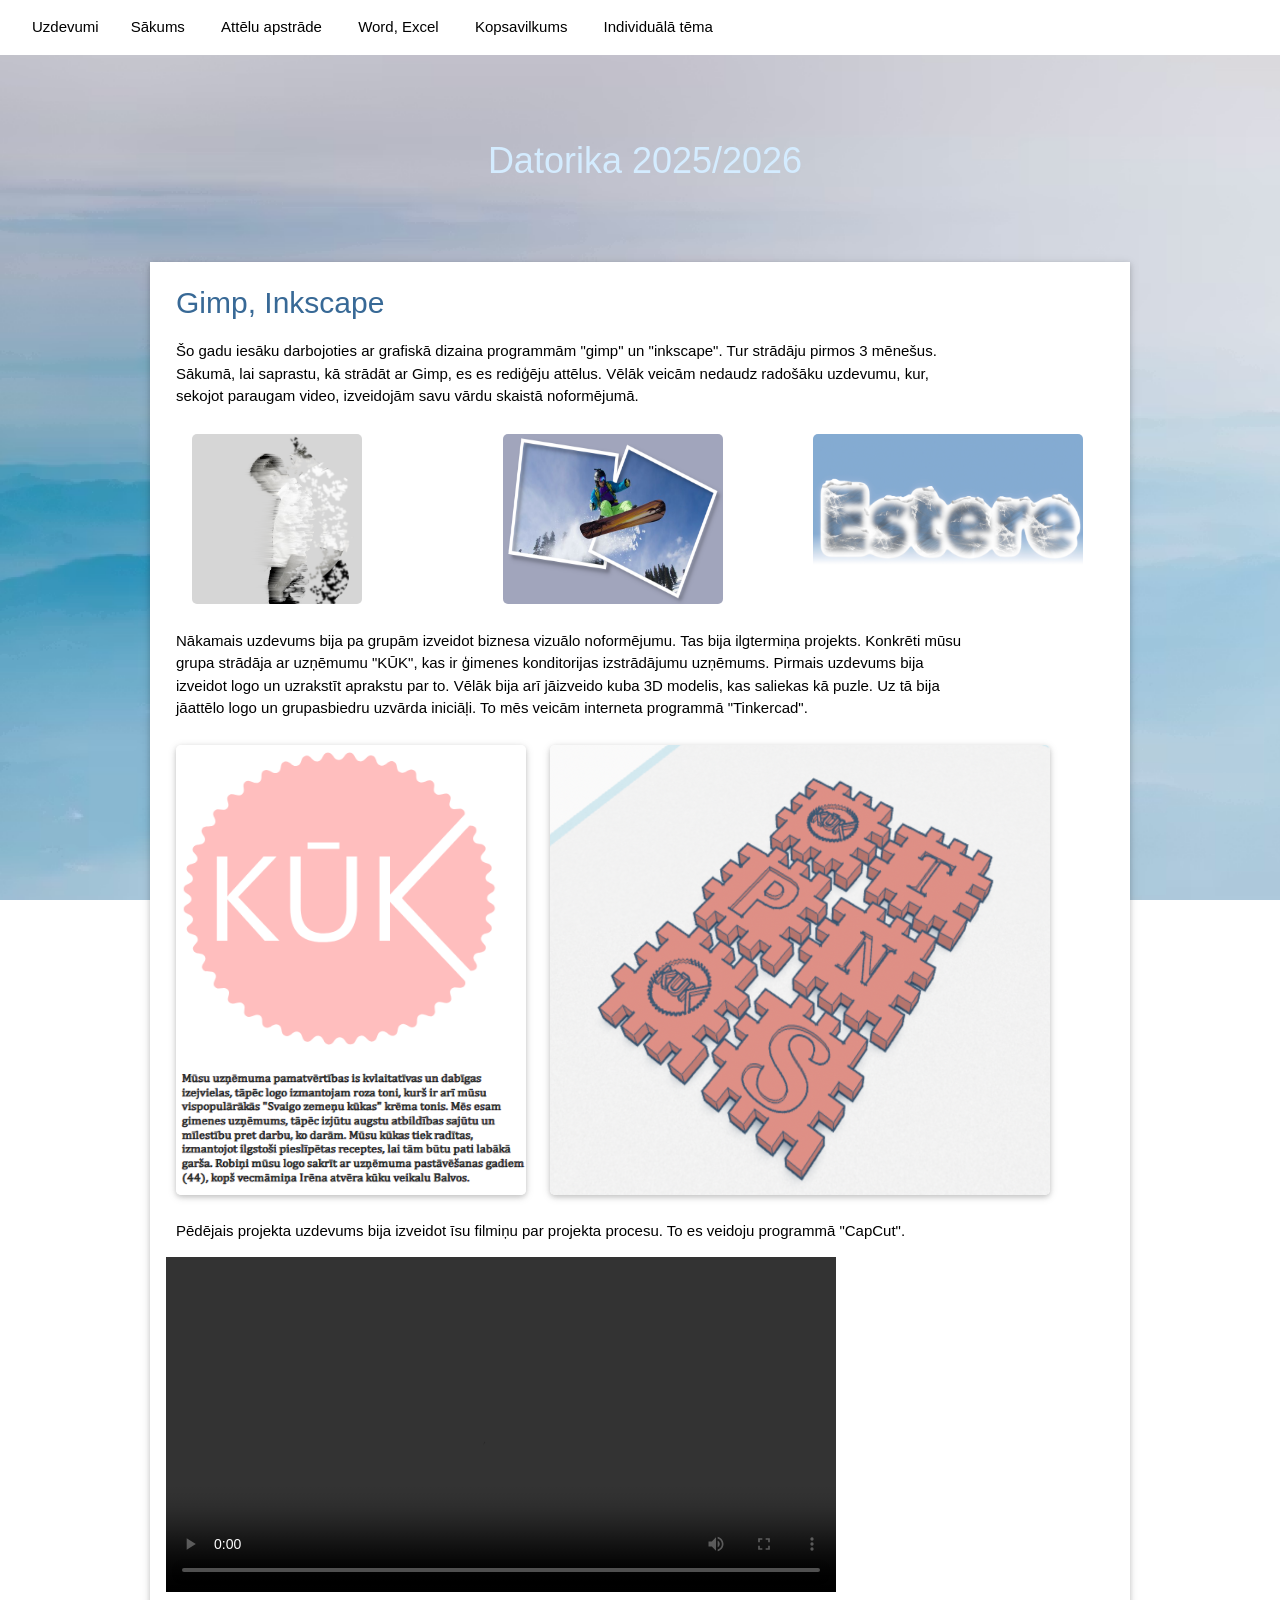
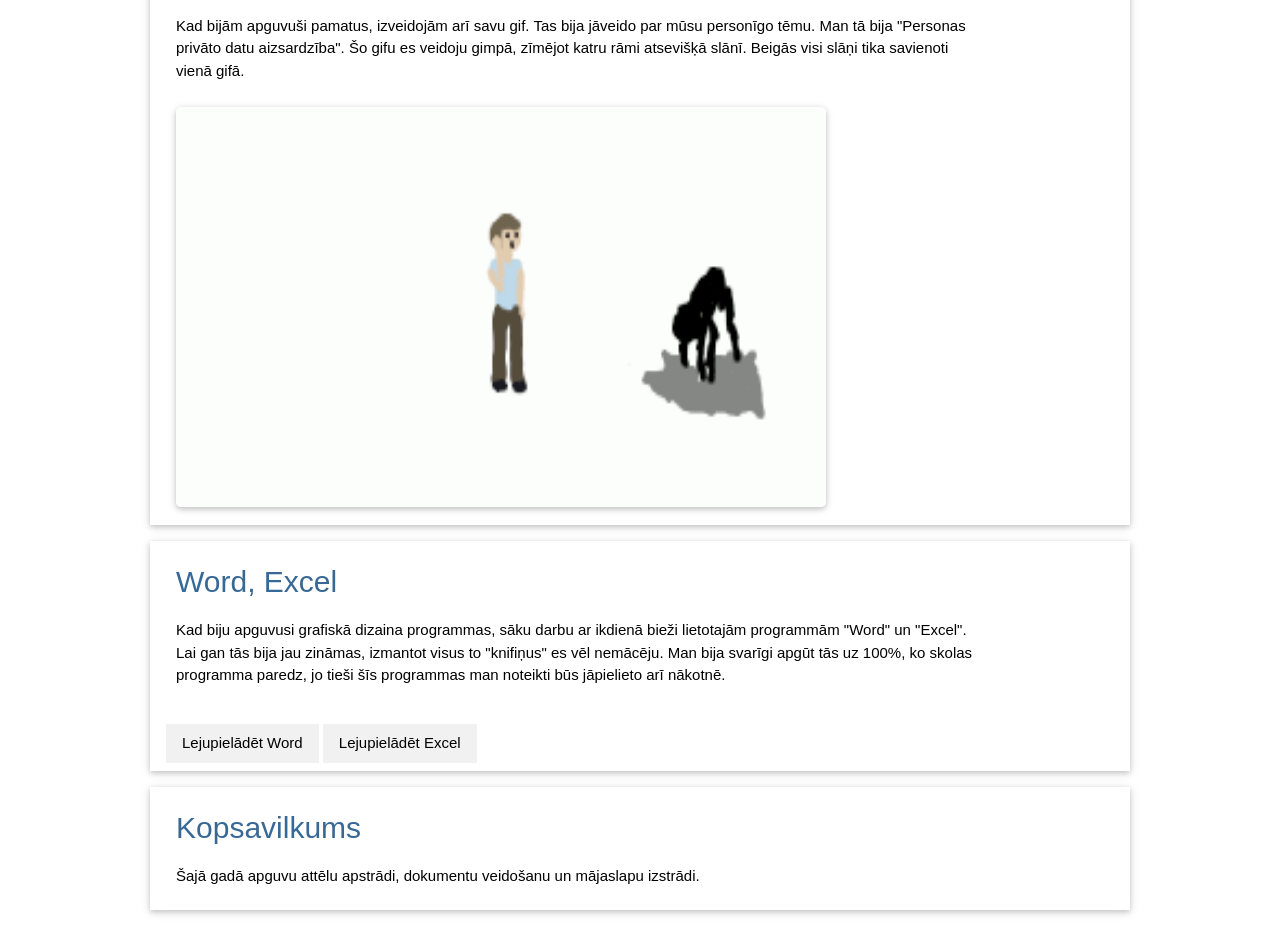
==== index.html @ 4e974f8d "Update index.html" ====
<!DOCTYPE html>
<!--
Click nbfs://nbhost/SystemFileSystem/Templates/Licenses/license-default.txt to change this license
Click nbfs://nbhost/SystemFileSystem/Templates/Other/html.html to edit this template
-->
<html>
    <head>
        <title>Datorikas Portfolio</title>
        <meta charset="UTF-8">
        <meta name="viewport" content="width=device-width, initial-scale=1.0">
        <link rel="stylesheet" href="https://www.w3schools.com/w3css/4/w3.css">
        <link rel="stylesheet" href="css/mansStils.css">
    </head>
    <body>
        <!--navi-->
    <div class="w3-top">
			<div class="w3-bar w3-white w3-padding">
				<a href="index.html#dat" class="w3-button">Sākums</a>
				<a href="index.html#gi" class="w3-button">Attēlu apstrāde</a>
				<a href="index.html#we" class="w3-button">Word, Excel</a>
				<a href="index.html#kop" class="w3-button">Kopsavilkums</a>
				<a href="otrais.html" class="w3-button">Individuālā tēma</a>
				<div class="w3-dropdown-hover">
				    <button class="w3-button">Uzdevumi</button>
				    <div class="w3-dropdown-content w3-bar-block w3-border">
						<a href="forma.html" class="w3-bar-item w3-button">Forma</a>
				        <a href="dzer.html" class="w3-bar-item w3-button">Dzer</a>
				        <a href="dzerdaudz.html" class="w3-bar-item w3-button">Dzerdaudz</a>
				    </div>
				</div>
			</div>
		</div>
    <!--head-->
    <header class="w3-container w3-center w3-padding-64" id="dat">
        <h1 class="w3-xxlarge">Datorika 2025/2026</h1>
    </header>
    <!--gim/inkscape-->
    <div class="w3-content w3-card w3-white w3-padding w3-margin-bottom" id="gi">
        <h2>Gimp, Inkscape</h2>
        <p>
            Šo gadu iesāku darbojoties ar grafiskā dizaina programmām "gimp" un "inkscape". Tur strādāju pirmos 3 mēnešus. Sākumā, lai saprastu, kā strādāt ar Gimp, es es rediģēju attēlus. Vēlāk veicām nedaudz radošāku uzdevumu, kur, sekojot paraugam video, izveidojām savu vārdu skaistā noformējumā.
        </p>
        <div class="w3-row-padding w3-margin-top">
            <div class="w3-third">
                <img src="images/bilde.png" width="170" height="170">
            </div>
            <div class="w3-third">
                <img src="images/foto.png" width="220" height="170">
            </div>
            <div class="w3-third">
            <img src="images/vards.png" width="270" height="170">
            </div>
        </div>
        <p class="w3-margin-top">
            Nākamais uzdevums bija pa grupām izveidot biznesa vizuālo noformējumu. Tas bija ilgtermiņa projekts. Konkrēti mūsu grupa strādāja ar uzņēmumu "KŪK", kas ir ģimenes konditorijas izstrādājumu uzņēmums. Pirmais uzdevums bija izveidot logo un uzrakstīt aprakstu par to. Vēlāk bija arī jāizveido kuba 3D modelis, kas saliekas kā puzle. Uz tā bija jāattēlo logo un grupasbiedru uzvārda iniciāļi. To mēs veicām interneta programmā "Tinkercad".
        </p>
        <img src="images/logo.png" width="350" height="450" class="w3-card">
		<img src="images/3D_klucis.png" width="500" height="450" class="w3-card">
		<p>Pēdējais projekta uzdevums bija izveidot īsu filmiņu par projekta procesu. To es veidoju programmā "CapCut".</p>
		<video width="670" controls>
    		<source src="images/Videofilmiņa.mp4" type="video/mp4">
    		Tavs pārlūks neatbalsta video.
		</video>
        <p class="w3-margin-top">
            Kad bijām apguvuši pamatus, izveidojām arī savu gif. Tas bija jāveido par mūsu personīgo tēmu. Man tā bija "Personas privāto datu aizsardzība". Šo gifu es veidoju gimpā, zīmējot katru rāmi atsevišķā slānī. Beigās visi slāņi tika savienoti vienā gifā.
        </p>
        <img src="images/EstereNuksa-animacija.gif" width="650" height="400" class="w3-card">
		
    </div>
        <!--word/excel-->
    <div class="w3-content w3-card w3-white w3-padding w3-margin-bottom" id="we">
        <h2>Word, Excel</h2>
        <p>
            Kad biju apguvusi grafiskā dizaina programmas, sāku darbu ar ikdienā bieži lietotajām programmām "Word" un "Excel". Lai gan tās bija jau zināmas, izmantot visus to "knifiņus" es vēl nemācēju. Man bija svarīgi apgūt tās uz 100%, ko skolas programma paredz, jo tieši šīs programmas man noteikti būs jāpielieto arī nākotnē.
        </p>
		<br>

		<a href="images/uzdevumiWord.docm" download class="w3-button w3-light-grey">
    		Lejupielādēt Word
		</a>

		<a href="images/Darbs_ar_MsExcel1.xlsx" download class="w3-button w3-light-grey">
		    Lejupielādēt Excel
		</a>
        <!--<a href="otrais.html"> <img src="images/arow.webp" width="150" height="100"></a>-->
    </div>
    <div class="w3-content w3-card w3-white w3-padding w3-margin-bottom" id="kop">
        <h2>Kopsavilkums</h2>
        <p>
            Šajā gadā apguvu attēlu apstrādi, dokumentu veidošanu un mājaslapu izstrādi.
        </p>
    </div>
    </body>
</html>
---- css/mansStils.css ----
/*
Click nbfs://nbhost/SystemFileSystem/Templates/Licenses/license-default.txt to change this license
Click nbfs://nbhost/SystemFileSystem/Templates/ClientSide/css.css to edit this template
*/
/* 
    Created on : Feb 20, 2026, 10:14:27 AM
    Author     : enuksa3
*/
body {
    background-image: url("../images/fons.png") !important;
    background-size: cover;
    background-repeat: no-repeat;
    background-attachment: fixed;
    margin-top: 60px;
}


h1 {
    color: #D4ECFF;
    margin-left: 10px;
}

h2 {
    color: #386996;
    margin-left: 10px;
}


p {
    margin-left: 10px;
    max-width: 800px;
}


img {
    margin: 10px;
    border-radius: 5px;
}

img:hover {
    opacity: 0.9;
}
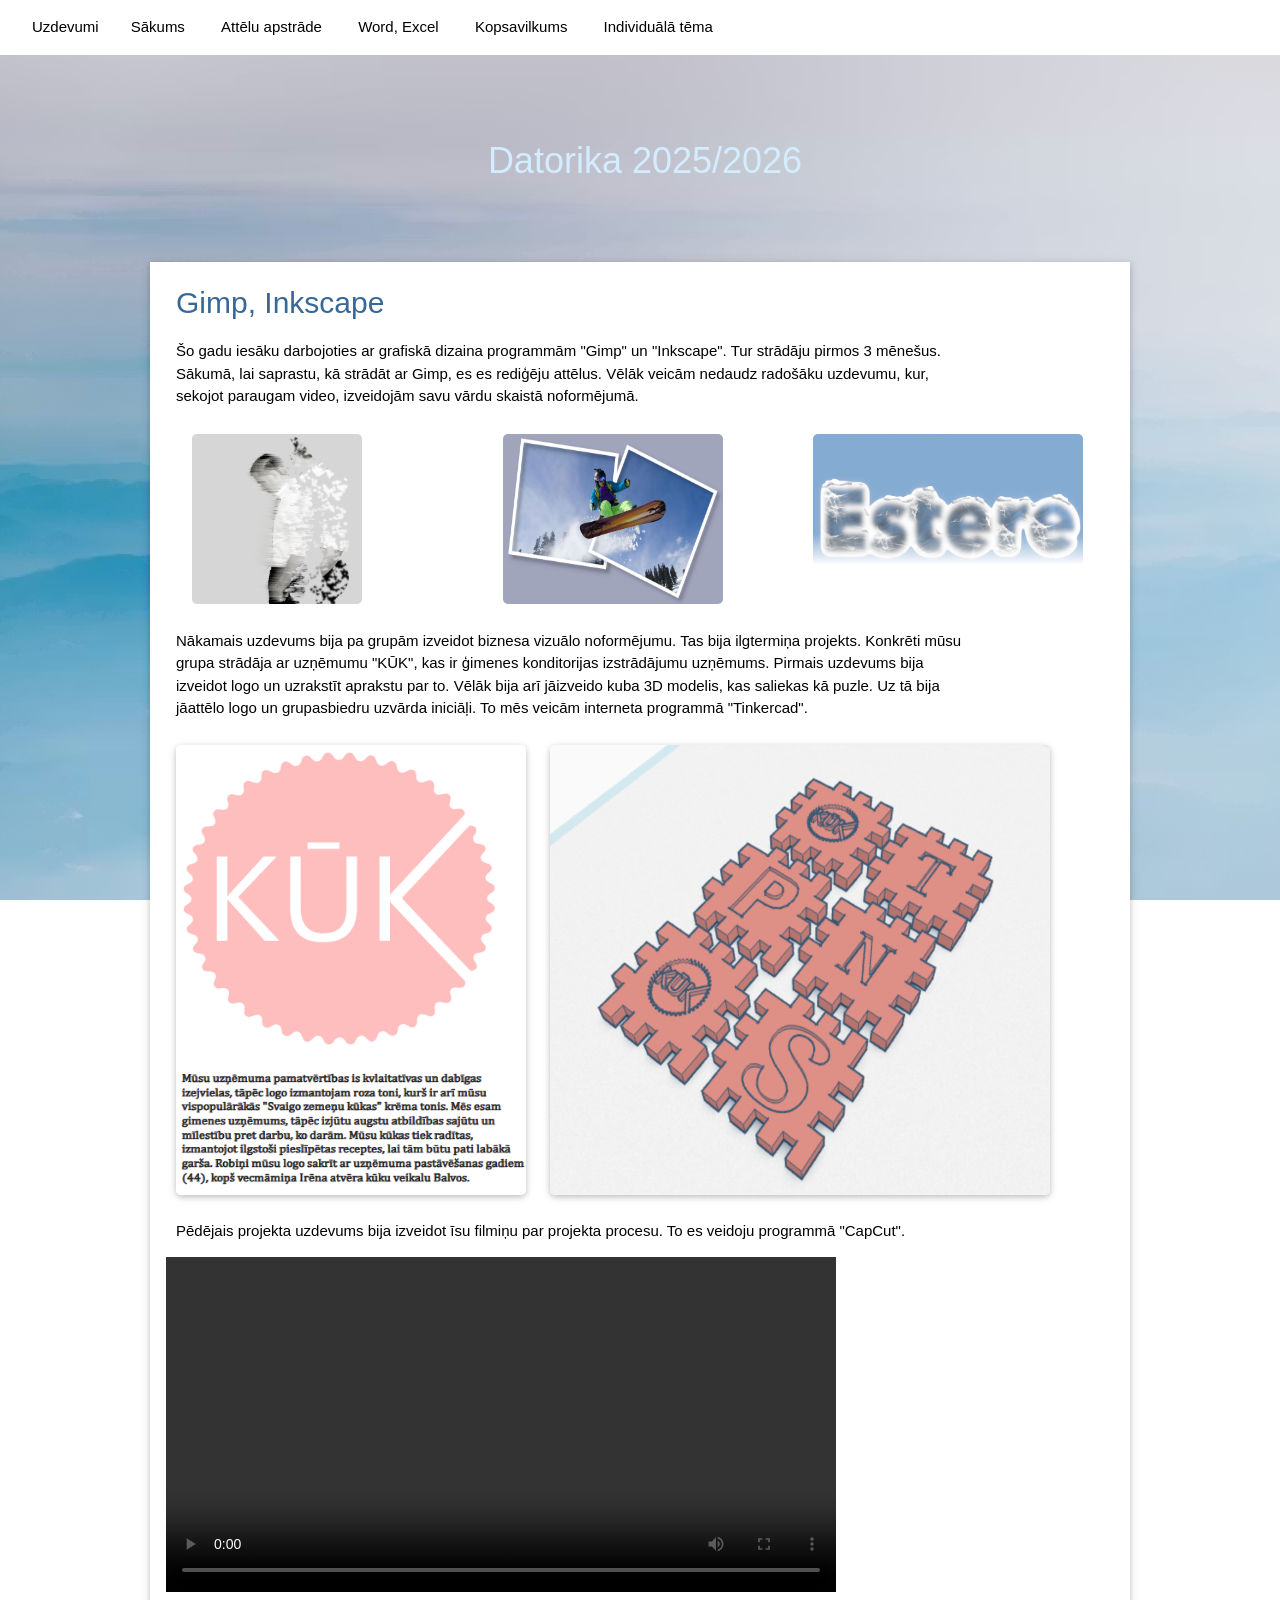
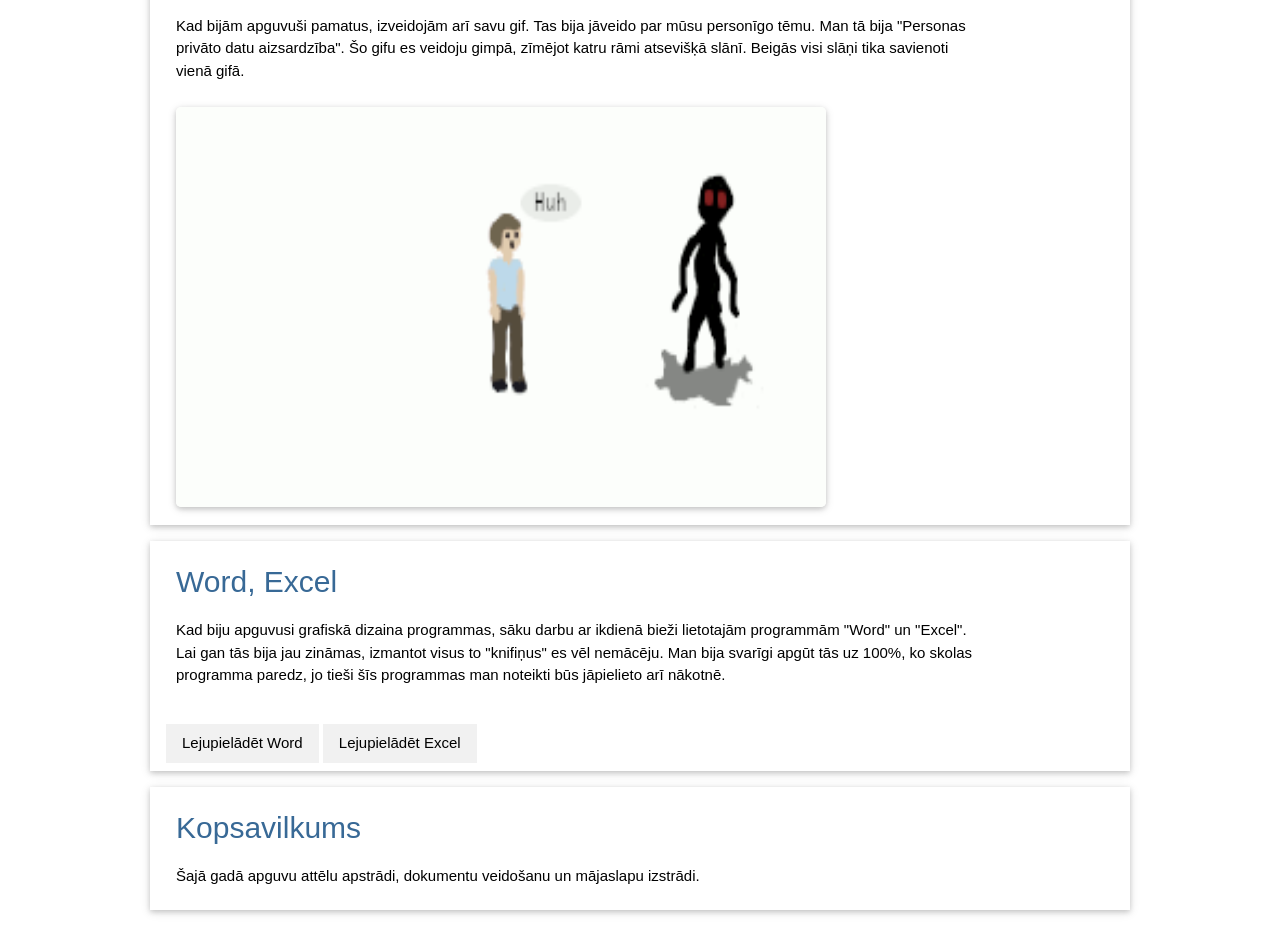
==== commit 23d448ba: "Update index.html" ====
--- a/index.html
+++ b/index.html
@@ -38,7 +38,7 @@
     <div class="w3-content w3-card w3-white w3-padding w3-margin-bottom" id="gi">
         <h2>Gimp, Inkscape</h2>
         <p>
-            Šo gadu iesāku darbojoties ar grafiskā dizaina programmām "gimp" un "inkscape". Tur strādāju pirmos 3 mēnešus. Sākumā, lai saprastu, kā strādāt ar Gimp, es es rediģēju attēlus. Vēlāk veicām nedaudz radošāku uzdevumu, kur, sekojot paraugam video, izveidojām savu vārdu skaistā noformējumā.
+            Šo gadu iesāku darbojoties ar grafiskā dizaina programmām "Gimp" un "Inkscape". Tur strādāju pirmos 3 mēnešus. Sākumā, lai saprastu, kā strādāt ar Gimp, es es rediģēju attēlus. Vēlāk veicām nedaudz radošāku uzdevumu, kur, sekojot paraugam video, izveidojām savu vārdu skaistā noformējumā.
         </p>
         <div class="w3-row-padding w3-margin-top">
             <div class="w3-third">
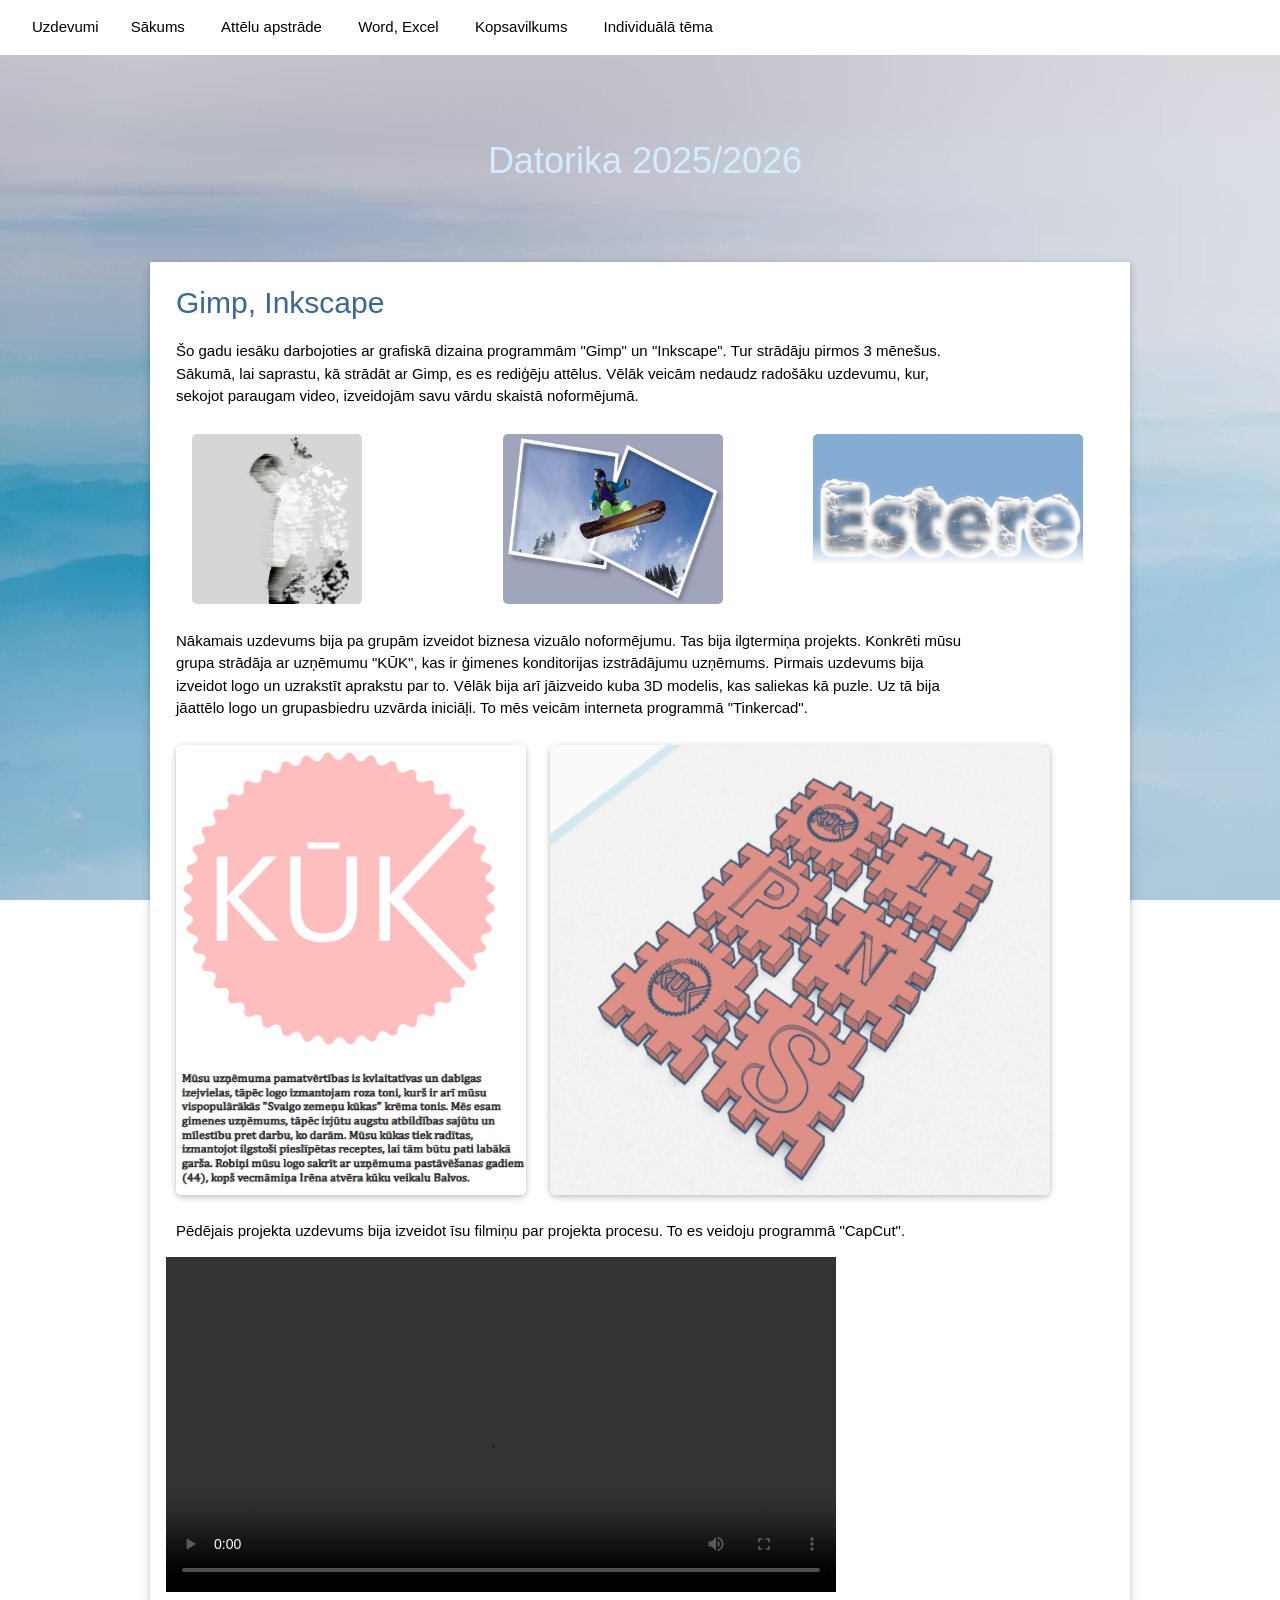
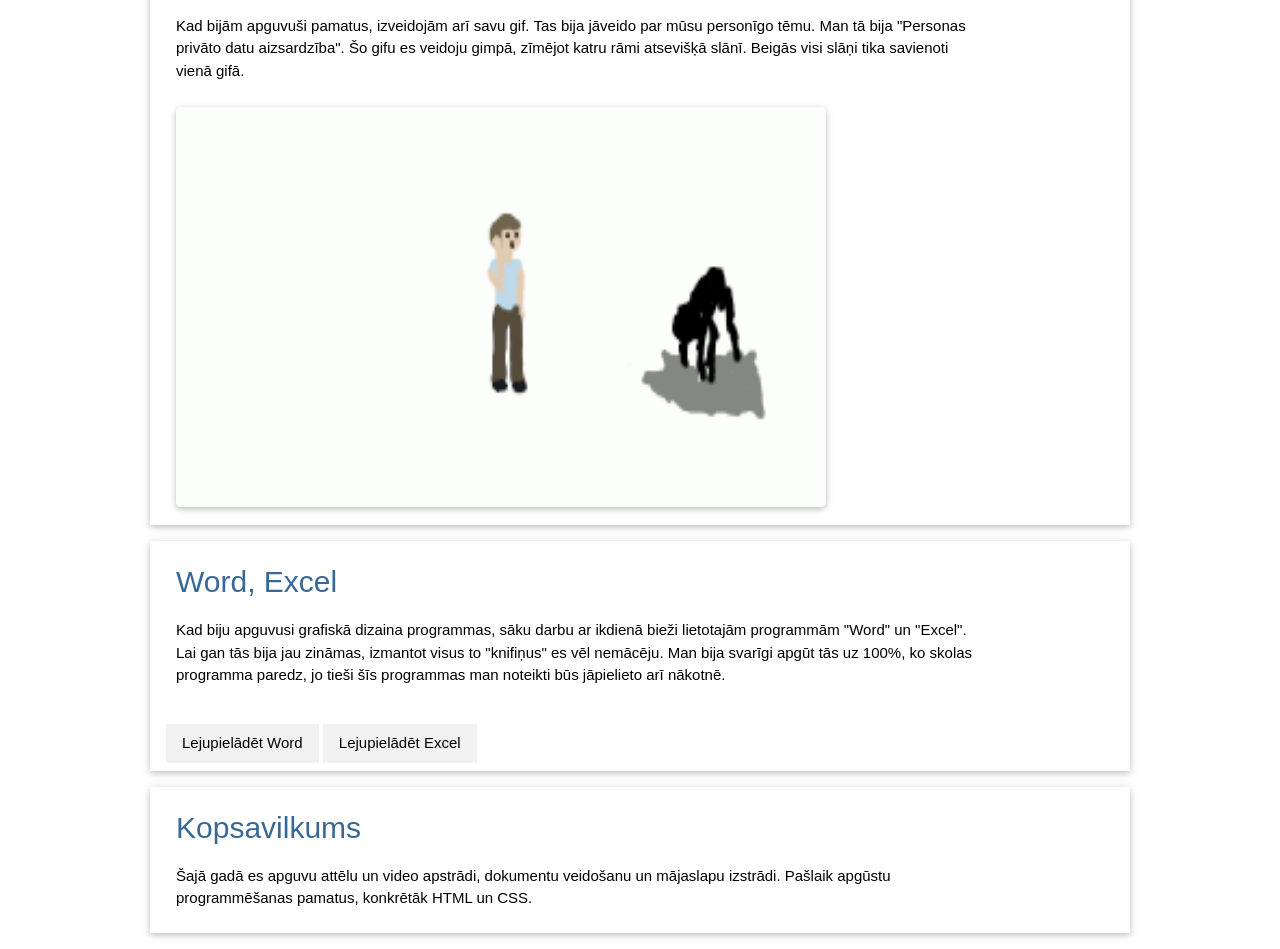
==== commit 6a7c9693: "Update index.html" ====
--- a/index.html
+++ b/index.html
@@ -87,7 +87,7 @@
     <div class="w3-content w3-card w3-white w3-padding w3-margin-bottom" id="kop">
         <h2>Kopsavilkums</h2>
         <p>
-            Šajā gadā apguvu attēlu apstrādi, dokumentu veidošanu un mājaslapu izstrādi.
+            Šajā gadā es apguvu attēlu un video apstrādi, dokumentu veidošanu un mājaslapu izstrādi. Pašlaik apgūstu programmēšanas pamatus, konkrētāk HTML un CSS.
         </p>
     </div>
     </body>
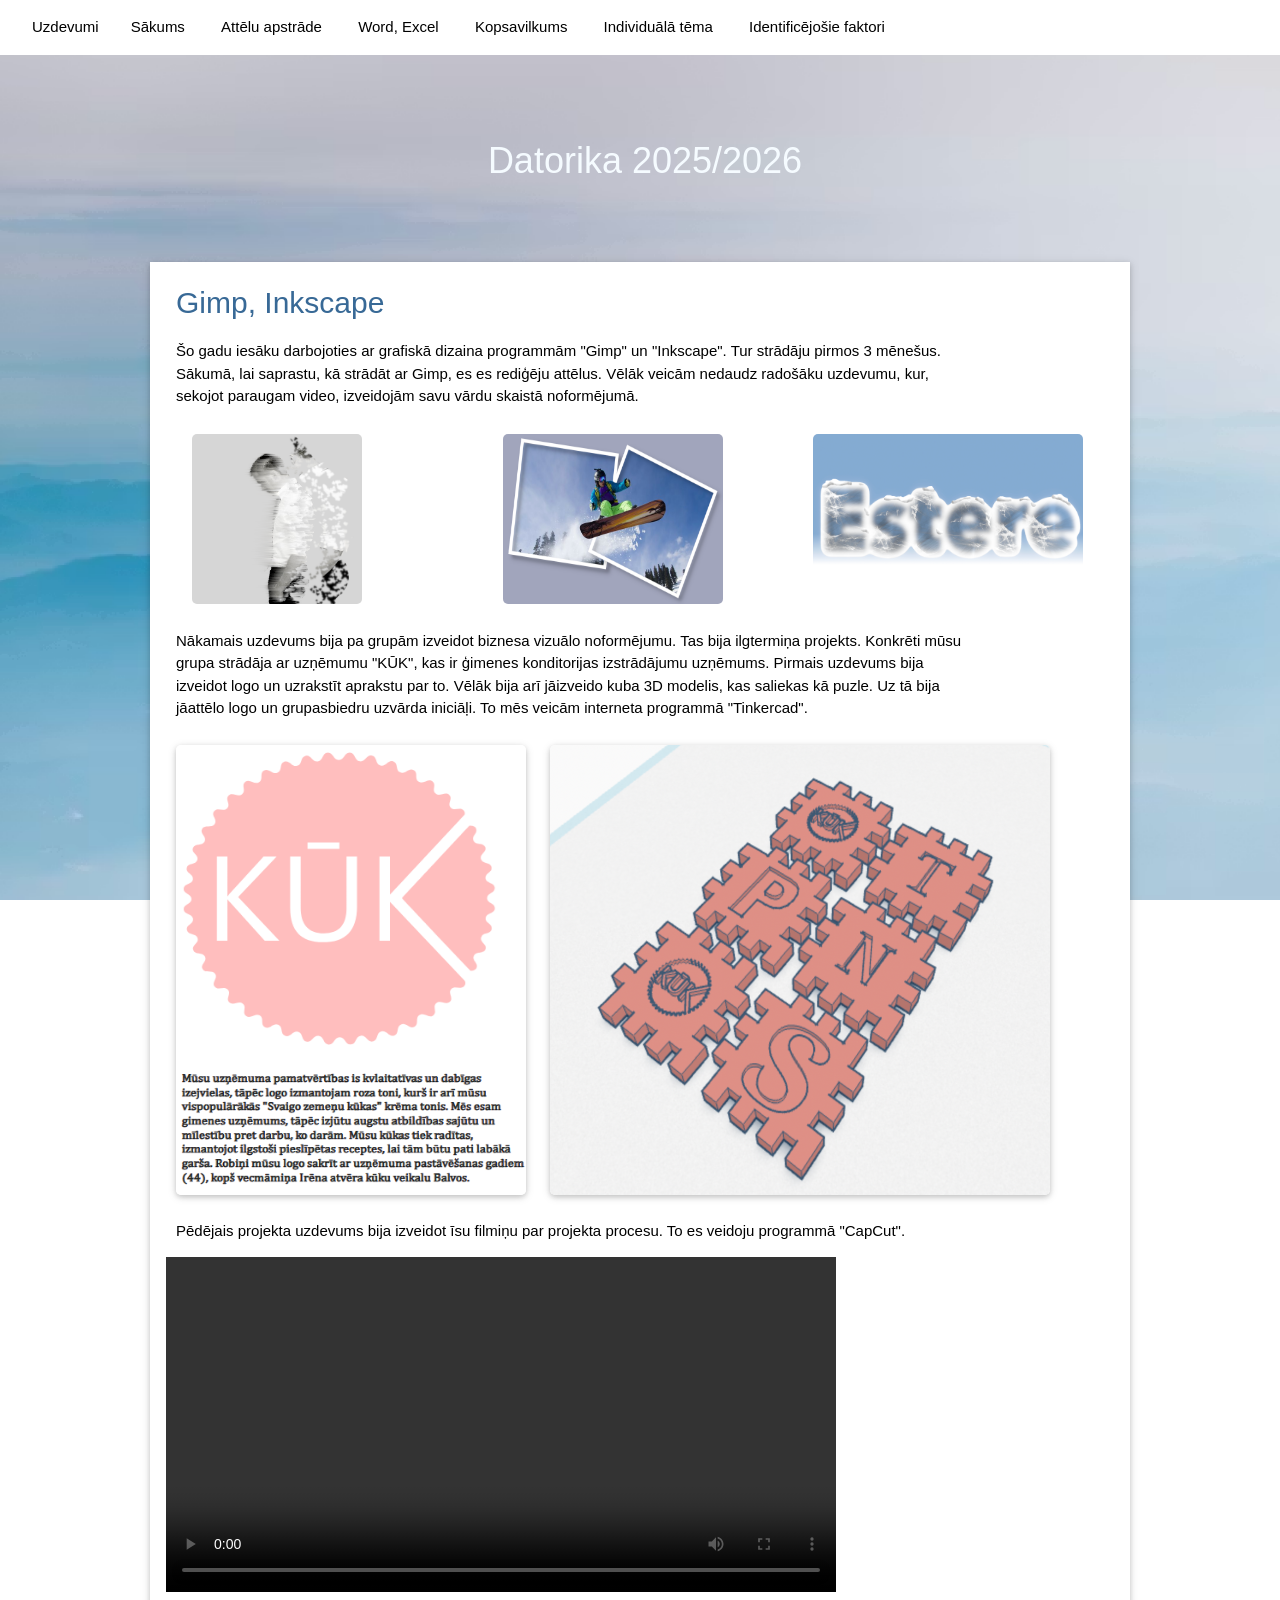
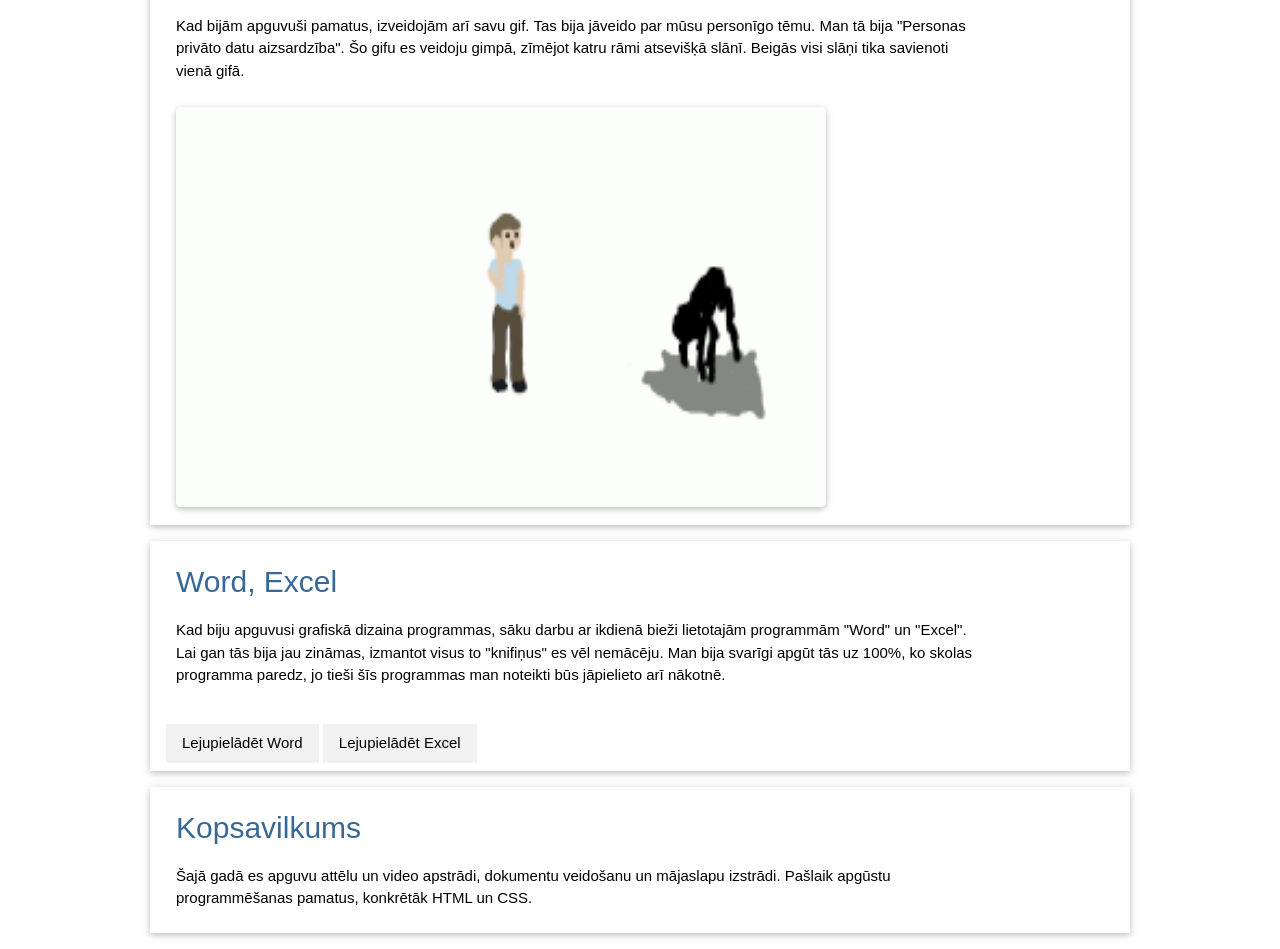
==== commit 0b8c162c: "Update index.html" ====
--- a/index.html
+++ b/index.html
@@ -20,6 +20,7 @@
 				<a href="index.html#we" class="w3-button">Word, Excel</a>
 				<a href="index.html#kop" class="w3-button">Kopsavilkums</a>
 				<a href="otrais.html" class="w3-button">Individuālā tēma</a>
+				<a href="otrais.html#fak" class="w3-button">Identificējošie faktori</a>
 				<div class="w3-dropdown-hover">
 				    <button class="w3-button">Uzdevumi</button>
 				    <div class="w3-dropdown-content w3-bar-block w3-border">
--- a/css/mansStils.css
+++ b/css/mansStils.css
@@ -16,15 +16,19 @@
 
 
 h1 {
-    color: #D4ECFF;
+    color: #F5FBFF !important;
     margin-left: 10px;
 }
 
 h2 {
-    color: #386996;
+    color: #386996 !important;
     margin-left: 10px;
 }
 
+h3 {
+    color: #1C4B6B !important;
+    margin-left: 10px;
+}
 
 p {
     margin-left: 10px;
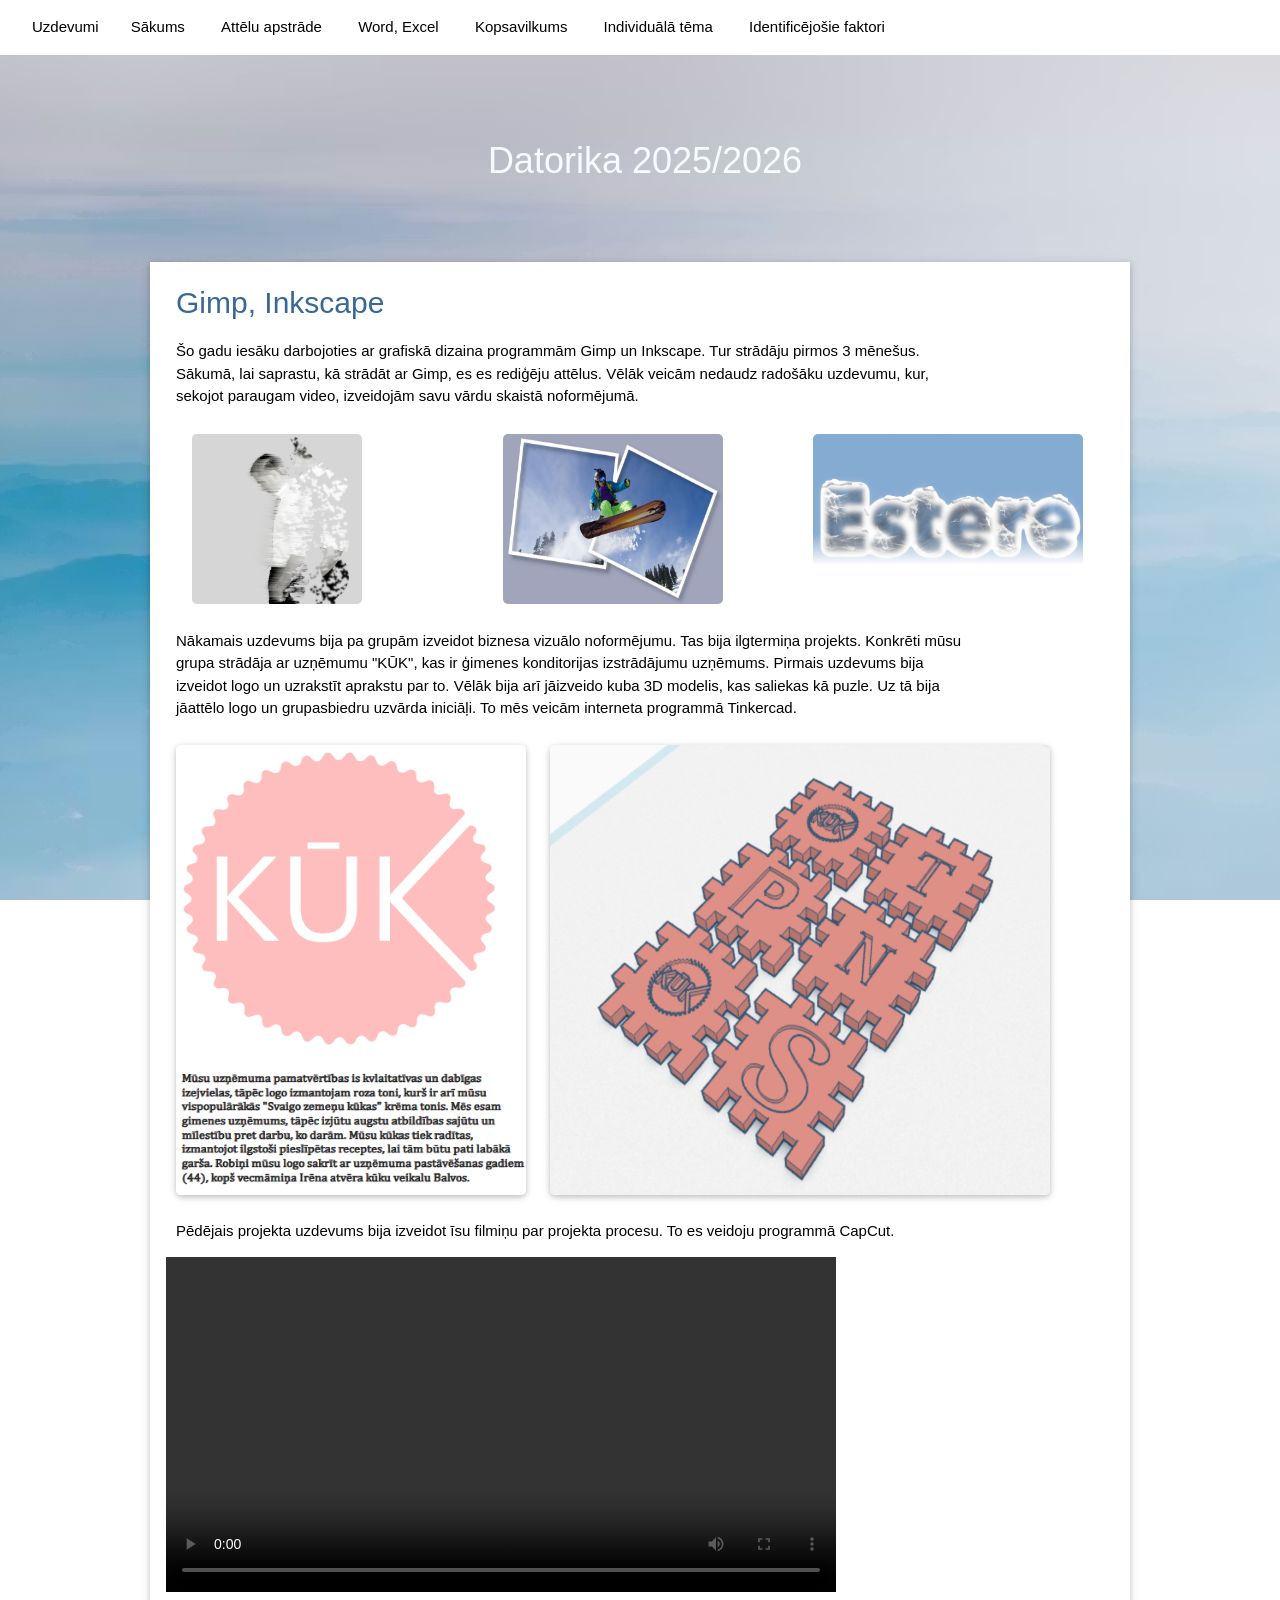
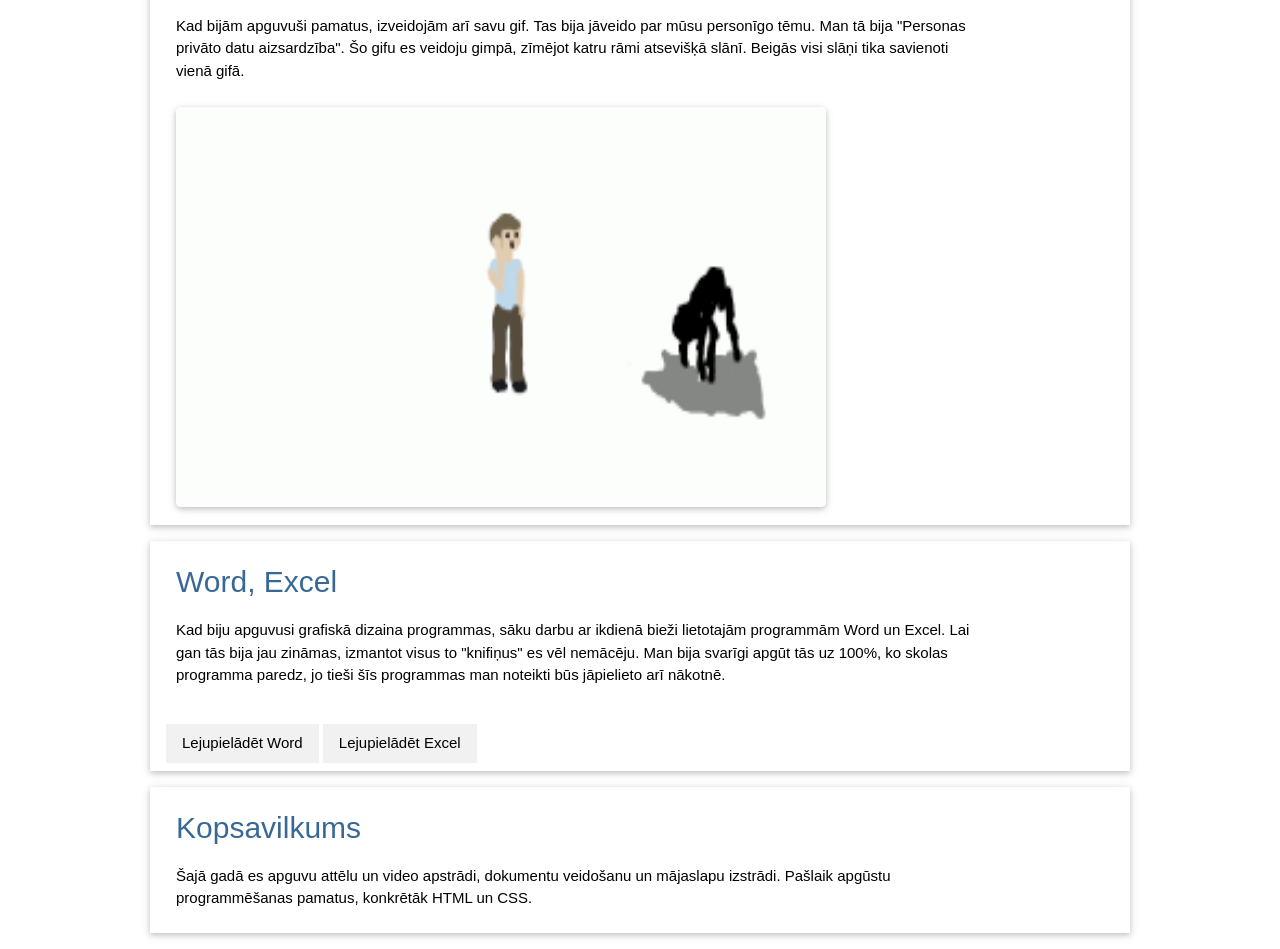
==== commit a5a667c7: "Update index.html" ====
--- a/index.html
+++ b/index.html
@@ -39,7 +39,7 @@
     <div class="w3-content w3-card w3-white w3-padding w3-margin-bottom" id="gi">
         <h2>Gimp, Inkscape</h2>
         <p>
-            Šo gadu iesāku darbojoties ar grafiskā dizaina programmām "Gimp" un "Inkscape". Tur strādāju pirmos 3 mēnešus. Sākumā, lai saprastu, kā strādāt ar Gimp, es es rediģēju attēlus. Vēlāk veicām nedaudz radošāku uzdevumu, kur, sekojot paraugam video, izveidojām savu vārdu skaistā noformējumā.
+            Šo gadu iesāku darbojoties ar grafiskā dizaina programmām Gimp un Inkscape. Tur strādāju pirmos 3 mēnešus. Sākumā, lai saprastu, kā strādāt ar Gimp, es es rediģēju attēlus. Vēlāk veicām nedaudz radošāku uzdevumu, kur, sekojot paraugam video, izveidojām savu vārdu skaistā noformējumā.
         </p>
         <div class="w3-row-padding w3-margin-top">
             <div class="w3-third">
@@ -53,11 +53,11 @@
             </div>
         </div>
         <p class="w3-margin-top">
-            Nākamais uzdevums bija pa grupām izveidot biznesa vizuālo noformējumu. Tas bija ilgtermiņa projekts. Konkrēti mūsu grupa strādāja ar uzņēmumu "KŪK", kas ir ģimenes konditorijas izstrādājumu uzņēmums. Pirmais uzdevums bija izveidot logo un uzrakstīt aprakstu par to. Vēlāk bija arī jāizveido kuba 3D modelis, kas saliekas kā puzle. Uz tā bija jāattēlo logo un grupasbiedru uzvārda iniciāļi. To mēs veicām interneta programmā "Tinkercad".
+            Nākamais uzdevums bija pa grupām izveidot biznesa vizuālo noformējumu. Tas bija ilgtermiņa projekts. Konkrēti mūsu grupa strādāja ar uzņēmumu "KŪK", kas ir ģimenes konditorijas izstrādājumu uzņēmums. Pirmais uzdevums bija izveidot logo un uzrakstīt aprakstu par to. Vēlāk bija arī jāizveido kuba 3D modelis, kas saliekas kā puzle. Uz tā bija jāattēlo logo un grupasbiedru uzvārda iniciāļi. To mēs veicām interneta programmā Tinkercad.
         </p>
         <img src="images/logo.png" width="350" height="450" class="w3-card">
 		<img src="images/3D_klucis.png" width="500" height="450" class="w3-card">
-		<p>Pēdējais projekta uzdevums bija izveidot īsu filmiņu par projekta procesu. To es veidoju programmā "CapCut".</p>
+		<p>Pēdējais projekta uzdevums bija izveidot īsu filmiņu par projekta procesu. To es veidoju programmā CapCut.</p>
 		<video width="670" controls>
     		<source src="images/Videofilmiņa.mp4" type="video/mp4">
     		Tavs pārlūks neatbalsta video.
@@ -72,7 +72,7 @@
     <div class="w3-content w3-card w3-white w3-padding w3-margin-bottom" id="we">
         <h2>Word, Excel</h2>
         <p>
-            Kad biju apguvusi grafiskā dizaina programmas, sāku darbu ar ikdienā bieži lietotajām programmām "Word" un "Excel". Lai gan tās bija jau zināmas, izmantot visus to "knifiņus" es vēl nemācēju. Man bija svarīgi apgūt tās uz 100%, ko skolas programma paredz, jo tieši šīs programmas man noteikti būs jāpielieto arī nākotnē.
+            Kad biju apguvusi grafiskā dizaina programmas, sāku darbu ar ikdienā bieži lietotajām programmām Word un Excel. Lai gan tās bija jau zināmas, izmantot visus to "knifiņus" es vēl nemācēju. Man bija svarīgi apgūt tās uz 100%, ko skolas programma paredz, jo tieši šīs programmas man noteikti būs jāpielieto arī nākotnē.
         </p>
 		<br>
 
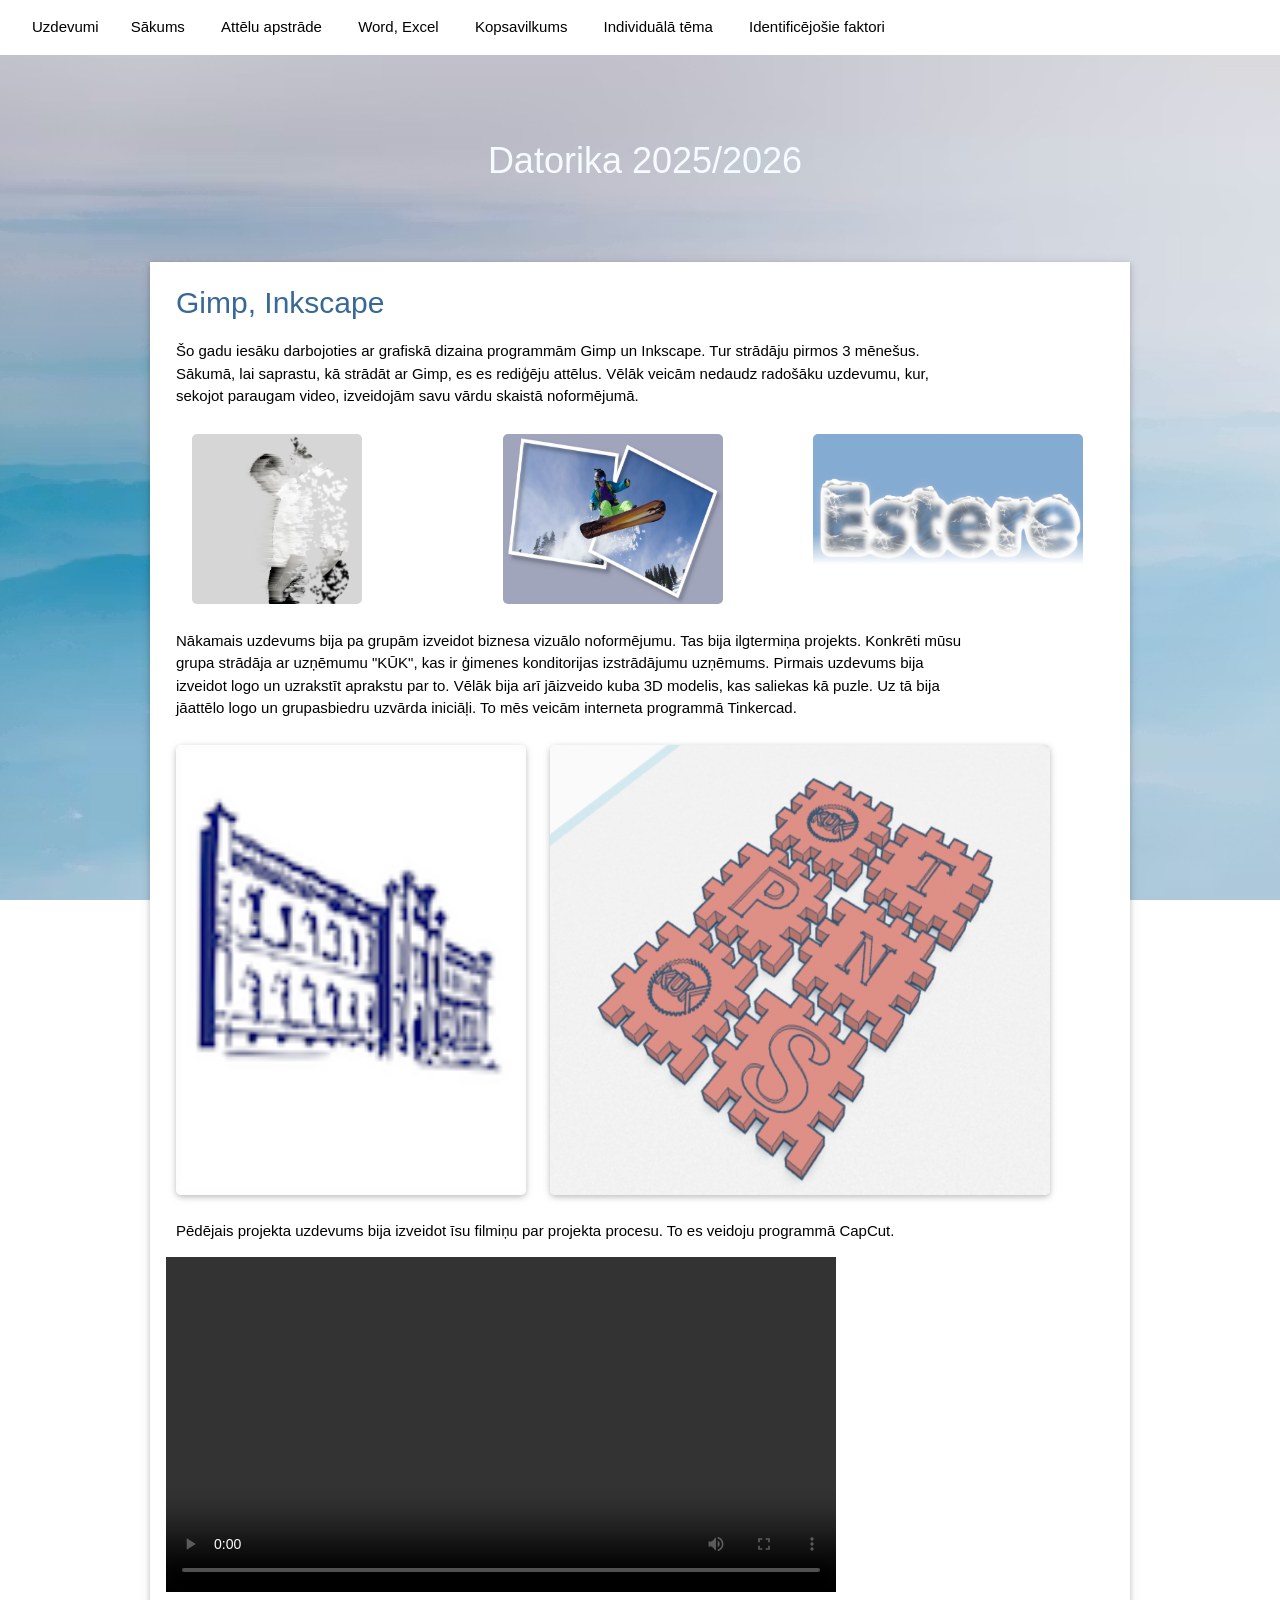
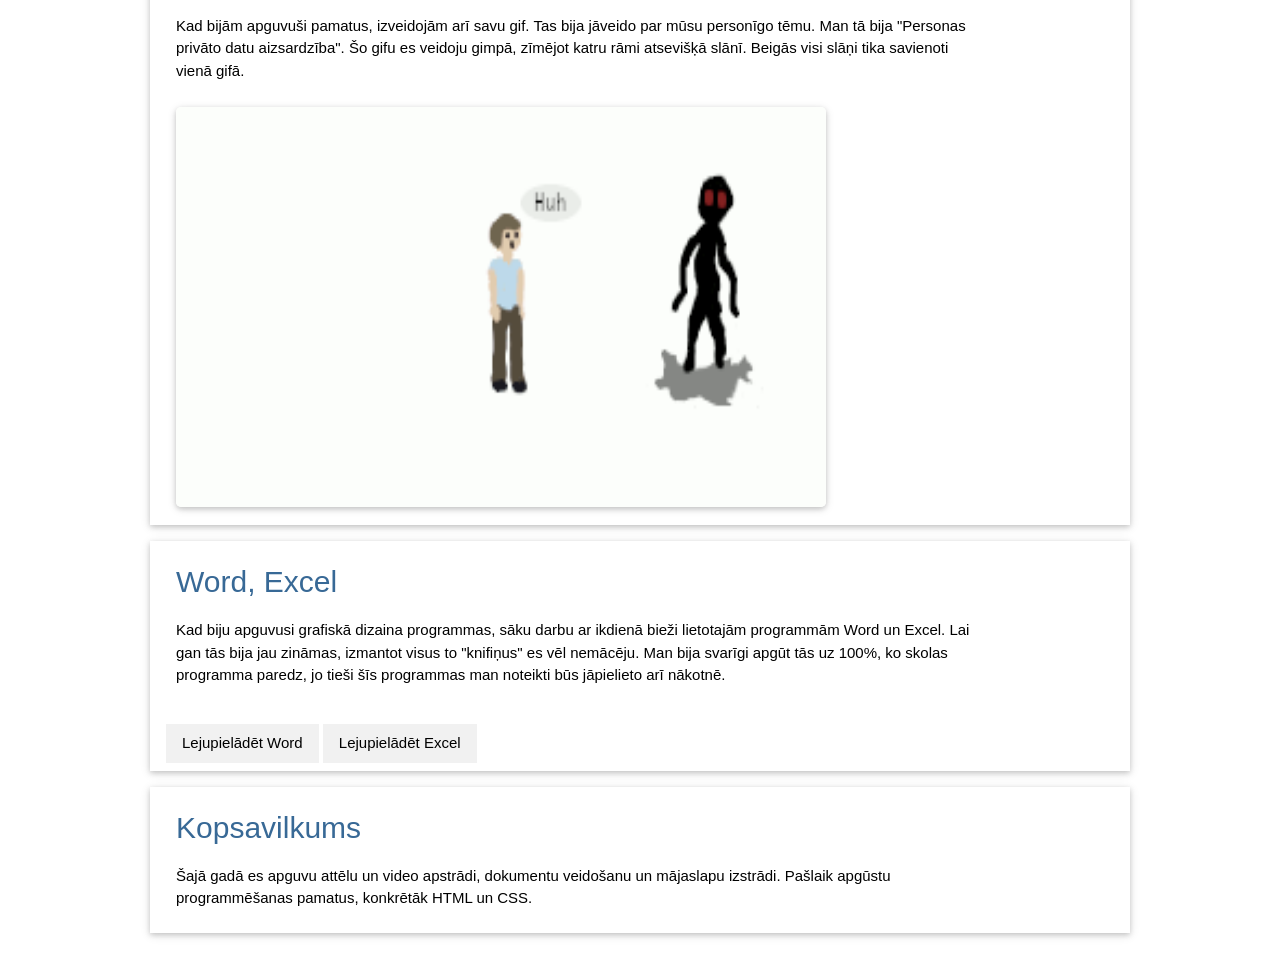
==== commit 159a452a: "Create index.html" ====
--- a/index.html
+++ b/index.html
@@ -4,92 +4,111 @@
 Click nbfs://nbhost/SystemFileSystem/Templates/Other/html.html to edit this template
 -->
 <html>
-    <head>
-        <title>Datorikas Portfolio</title>
-        <meta charset="UTF-8">
-        <meta name="viewport" content="width=device-width, initial-scale=1.0">
-        <link rel="stylesheet" href="https://www.w3schools.com/w3css/4/w3.css">
-        <link rel="stylesheet" href="css/mansStils.css">
-    </head>
-    <body>
-        <!--navi-->
-    <div class="w3-top">
-			<div class="w3-bar w3-white w3-padding">
-				<a href="index.html#dat" class="w3-button">Sākums</a>
-				<a href="index.html#gi" class="w3-button">Attēlu apstrāde</a>
-				<a href="index.html#we" class="w3-button">Word, Excel</a>
-				<a href="index.html#kop" class="w3-button">Kopsavilkums</a>
-				<a href="otrais.html" class="w3-button">Individuālā tēma</a>
-				<a href="otrais.html#fak" class="w3-button">Identificējošie faktori</a>
-				<div class="w3-dropdown-hover">
-				    <button class="w3-button">Uzdevumi</button>
-				    <div class="w3-dropdown-content w3-bar-block w3-border">
-						<a href="forma.html" class="w3-bar-item w3-button">Forma</a>
-				        <a href="dzer.html" class="w3-bar-item w3-button">Dzer</a>
-				        <a href="dzerdaudz.html" class="w3-bar-item w3-button">Dzerdaudz</a>
-				    </div>
-				</div>
-			</div>
-		</div>
-    <!--head-->
-    <header class="w3-container w3-center w3-padding-64" id="dat">
-        <h1 class="w3-xxlarge">Datorika 2025/2026</h1>
-    </header>
-    <!--gim/inkscape-->
-    <div class="w3-content w3-card w3-white w3-padding w3-margin-bottom" id="gi">
-        <h2>Gimp, Inkscape</h2>
-        <p>
-            Šo gadu iesāku darbojoties ar grafiskā dizaina programmām Gimp un Inkscape. Tur strādāju pirmos 3 mēnešus. Sākumā, lai saprastu, kā strādāt ar Gimp, es es rediģēju attēlus. Vēlāk veicām nedaudz radošāku uzdevumu, kur, sekojot paraugam video, izveidojām savu vārdu skaistā noformējumā.
-        </p>
-        <div class="w3-row-padding w3-margin-top">
-            <div class="w3-third">
-                <img src="images/bilde.png" width="170" height="170">
-            </div>
-            <div class="w3-third">
-                <img src="images/foto.png" width="220" height="170">
-            </div>
-            <div class="w3-third">
-            <img src="images/vards.png" width="270" height="170">
-            </div>
-        </div>
-        <p class="w3-margin-top">
-            Nākamais uzdevums bija pa grupām izveidot biznesa vizuālo noformējumu. Tas bija ilgtermiņa projekts. Konkrēti mūsu grupa strādāja ar uzņēmumu "KŪK", kas ir ģimenes konditorijas izstrādājumu uzņēmums. Pirmais uzdevums bija izveidot logo un uzrakstīt aprakstu par to. Vēlāk bija arī jāizveido kuba 3D modelis, kas saliekas kā puzle. Uz tā bija jāattēlo logo un grupasbiedru uzvārda iniciāļi. To mēs veicām interneta programmā Tinkercad.
-        </p>
-        <img src="images/logo.png" width="350" height="450" class="w3-card">
-		<img src="images/3D_klucis.png" width="500" height="450" class="w3-card">
-		<p>Pēdējais projekta uzdevums bija izveidot īsu filmiņu par projekta procesu. To es veidoju programmā CapCut.</p>
-		<video width="670" controls>
-    		<source src="images/Videofilmiņa.mp4" type="video/mp4">
-    		Tavs pārlūks neatbalsta video.
-		</video>
-        <p class="w3-margin-top">
-            Kad bijām apguvuši pamatus, izveidojām arī savu gif. Tas bija jāveido par mūsu personīgo tēmu. Man tā bija "Personas privāto datu aizsardzība". Šo gifu es veidoju gimpā, zīmējot katru rāmi atsevišķā slānī. Beigās visi slāņi tika savienoti vienā gifā.
-        </p>
-        <img src="images/EstereNuksa-animacija.gif" width="650" height="400" class="w3-card">
-		
-    </div>
-        <!--word/excel-->
-    <div class="w3-content w3-card w3-white w3-padding w3-margin-bottom" id="we">
-        <h2>Word, Excel</h2>
-        <p>
-            Kad biju apguvusi grafiskā dizaina programmas, sāku darbu ar ikdienā bieži lietotajām programmām Word un Excel. Lai gan tās bija jau zināmas, izmantot visus to "knifiņus" es vēl nemācēju. Man bija svarīgi apgūt tās uz 100%, ko skolas programma paredz, jo tieši šīs programmas man noteikti būs jāpielieto arī nākotnē.
-        </p>
-		<br>
+<head>
+<title>Datorikas Portfolio</title>
+<meta charset="UTF-8">
+<meta name="viewport" content="width=device-width, initial-scale=1.0">
+<link rel="stylesheet" href="https://www.w3schools.com/w3css/4/w3.css">
 
-		<a href="images/uzdevumiWord.docm" download class="w3-button w3-light-grey">
-    		Lejupielādēt Word
-		</a>
+<link rel="stylesheet" href="css/mansStils.css">
 
-		<a href="images/Darbs_ar_MsExcel1.xlsx" download class="w3-button w3-light-grey">
-		    Lejupielādēt Excel
-		</a>
-        <!--<a href="otrais.html"> <img src="images/arow.webp" width="150" height="100"></a>-->
-    </div>
-    <div class="w3-content w3-card w3-white w3-padding w3-margin-bottom" id="kop">
-        <h2>Kopsavilkums</h2>
-        <p>
-            Šajā gadā es apguvu attēlu un video apstrādi, dokumentu veidošanu un mājaslapu izstrādi. Pašlaik apgūstu programmēšanas pamatus, konkrētāk HTML un CSS.
-        </p>
-    </div>
-    </body>
+</head>
+<body>
+<!--navi-->
+<div class="w3-top">
+<div class="w3-bar w3-white w3-padding">
+<a href="index.html#dat" class="w3-button">Sākums</a>
+
+<a href="index.html#gi" class="w3-button">Attēlu apstrāde</a>
+
+<a href="index.html#we" class="w3-button">Word, Excel</a>
+
+<a href="index.html#kop" class="w3-button">Kopsavilkums</a>
+
+<a href="otrais.html" class="w3-button">Individuālā tēma</a>
+
+<a href="otrais.html#fak" class="w3-button">Identificējošie faktori</a>
+
+<div class="w3-dropdown-hover">
+<button class="w3-button">Uzdevumi</button>
+<div class="w3-dropdown-content w3-bar-block w3-border">
+<a href="forma.html" class="w3-bar-item w3-button">Forma</a>
+
+<a href="dzer.html" class="w3-bar-item w3-button">Dzer</a>
+
+<a href="dzerdaudz.html" class="w3-bar-item w3-button">Dzerdaudz</a>
+
+</div>
+</div>
+</div>
+</div>
+<!--head-->
+<header class="w3-container w3-center w3-padding-64" id="dat">
+<h1 class="w3-xxlarge">Datorika 2025/2026</h1>
+</header>
+<!--gim/inkscape-->
+<div class="w3-content w3-card w3-white w3-padding w3-margin-bottom" id="gi">
+<h2>Gimp, Inkscape</h2>
+<p>
+Šo gadu iesāku darbojoties ar grafiskā dizaina programmām Gimp un Inkscape. Tur strādāju pirmos 3 mēnešus. Sākumā, lai saprastu, kā strādāt ar Gimp, es es rediģēju attēlus. Vēlāk veicām nedaudz radošāku uzdevumu, kur, sekojot paraugam video, izveidojām savu vārdu skaistā noformējumā.
+</p>
+<div class="w3-row-padding w3-margin-top">
+<div class="w3-third">
+<img src="images/bilde.png" width="170" height="170">
+
+</div>
+<div class="w3-third">
+<img src="images/foto.png" width="220" height="170">
+
+</div>
+<div class="w3-third">
+<img src="images/vards.png" width="270" height="170">
+
+</div>
+</div>
+<p class="w3-margin-top">
+Nākamais uzdevums bija pa grupām izveidot biznesa vizuālo noformējumu. Tas bija ilgtermiņa projekts. Konkrēti mūsu grupa strādāja ar uzņēmumu "KŪK", kas ir ģimenes konditorijas izstrādājumu uzņēmums. Pirmais uzdevums bija izveidot logo un uzrakstīt aprakstu par to. Vēlāk bija arī jāizveido kuba 3D modelis, kas saliekas kā puzle. Uz tā bija jāattēlo logo un grupasbiedru uzvārda iniciāļi. To mēs veicām interneta programmā Tinkercad.
+</p>
+<img src="images/logo.png" width="350" height="450" class="w3-card">
+
+<img src="images/3D_klucis.png" width="500" height="450" class="w3-card">
+
+<p>Pēdējais projekta uzdevums bija izveidot īsu filmiņu par projekta procesu. To es veidoju programmā CapCut.</p>
+<video width="670" controls>
+<source src="images/Videofilmiņa.mp4" type="video/mp4">
+
+Tavs pārlūks neatbalsta video.
+</video>
+<p class="w3-margin-top">
+Kad bijām apguvuši pamatus, izveidojām arī savu gif. Tas bija jāveido par mūsu personīgo tēmu. Man tā bija "Personas privāto datu aizsardzība". Šo gifu es veidoju gimpā, zīmējot katru rāmi atsevišķā slānī. Beigās visi slāņi tika savienoti vienā gifā.
+</p>
+<img src="images/EstereNuksa-animacija.gif" width="650" height="400" class="w3-card">
+
+</div>
+<!--word/excel-->
+<div class="w3-content w3-card w3-white w3-padding w3-margin-bottom" id="we">
+<h2>Word, Excel</h2>
+<p>
+Kad biju apguvusi grafiskā dizaina programmas, sāku darbu ar ikdienā bieži lietotajām programmām Word un Excel. Lai gan tās bija jau zināmas, izmantot visus to "knifiņus" es vēl nemācēju. Man bija svarīgi apgūt tās uz 100%, ko skolas programma paredz, jo tieši šīs programmas man noteikti būs jāpielieto arī nākotnē.
+</p>
+<br>
+
+<a href="images/uzdevumiWord.docm" download class="w3-button w3-light-grey">
+
+Lejupielādēt Word
+</a>
+
+<a href="images/Darbs_ar_MsExcel1.xlsx" download class="w3-button w3-light-grey">
+Lejupielādēt Excel
+</a>
+<!--<a href="otrais.html"> <img src="images/arow.webp" width="150" height="100"></a>-->
+</div>
+<div class="w3-content w3-card w3-white w3-padding w3-margin-bottom" id="kop">
+<h2>Kopsavilkums</h2>
+<p>
+Šajā gadā es apguvu attēlu un video apstrādi, dokumentu veidošanu un mājaslapu izstrādi. Pašlaik apgūstu programmēšanas pamatus, konkrētāk HTML un CSS.
+</p>
+</div>
+</body>
 </html>
+
--- a/css/mansStils.css
+++ b/css/mansStils.css
@@ -12,6 +12,7 @@
     background-repeat: no-repeat;
     background-attachment: fixed;
     margin-top: 60px;
+    margin-bottom: 40px;
 }
 
 
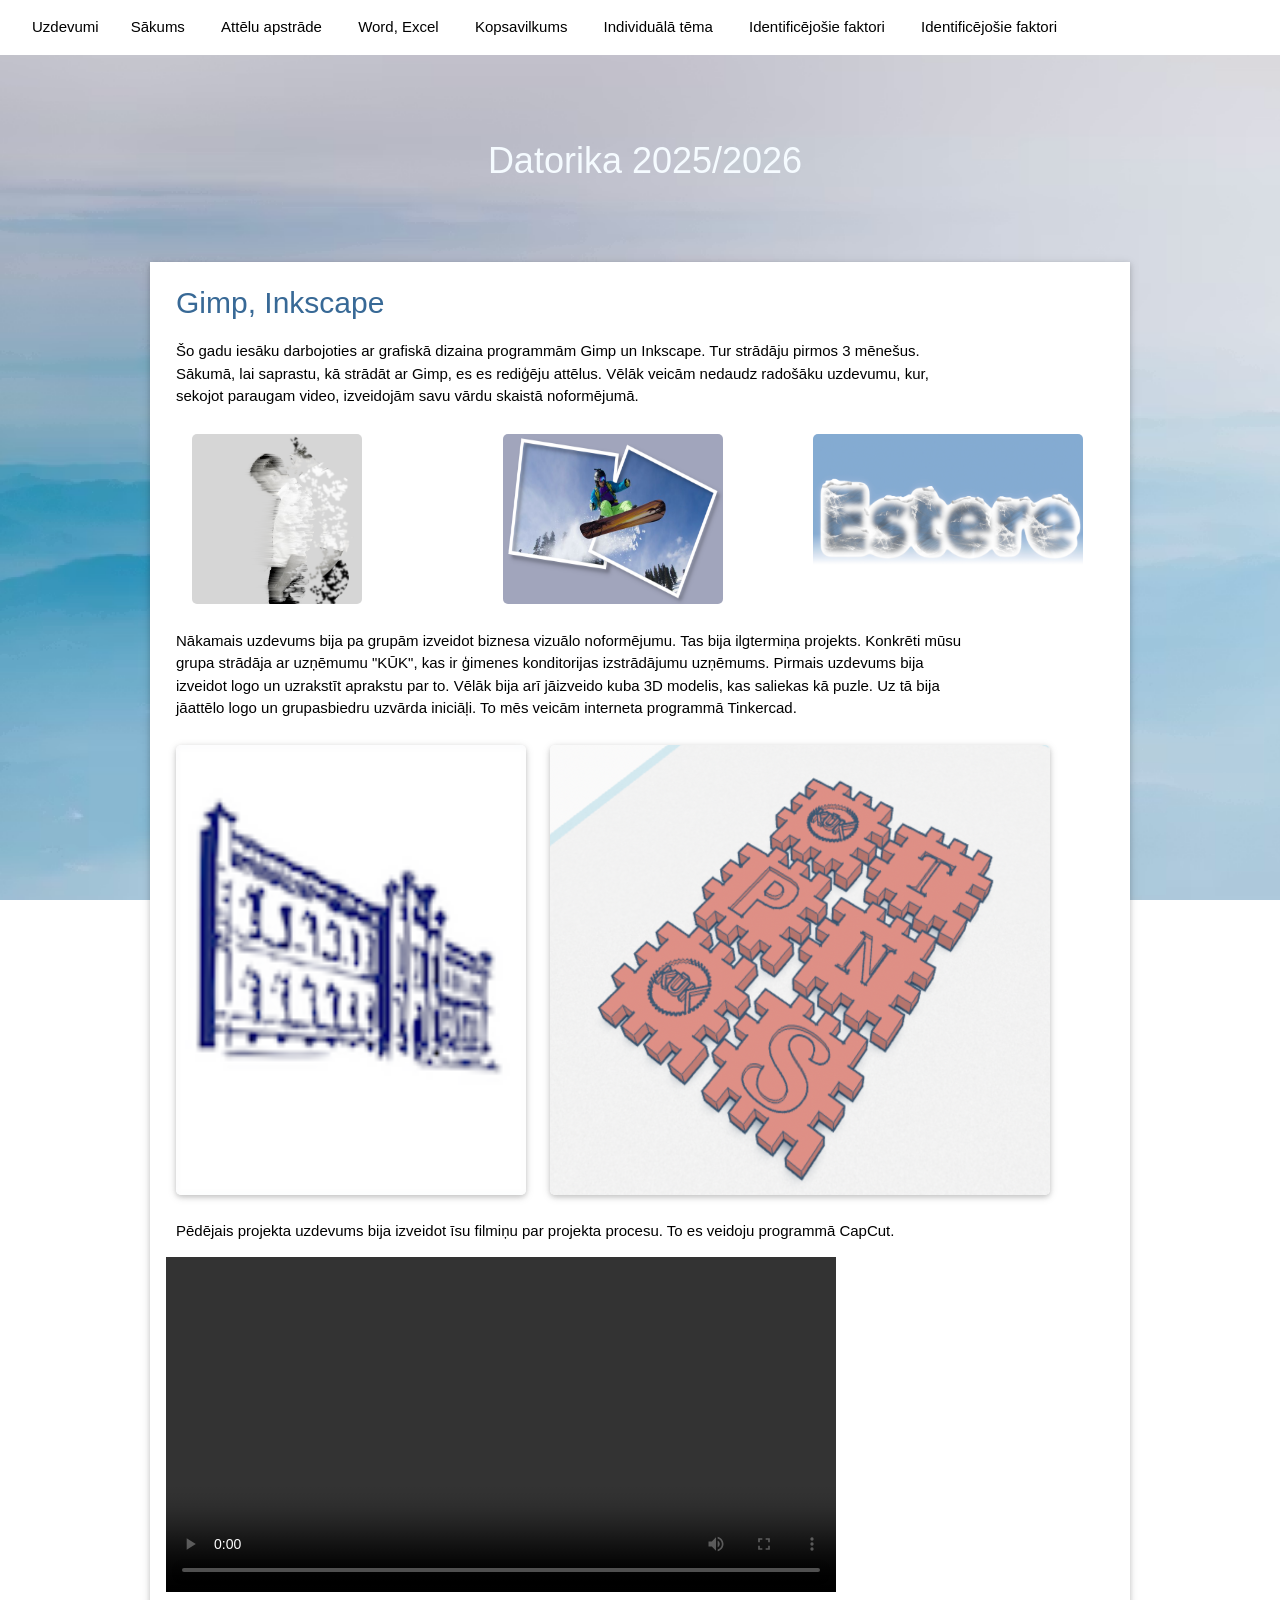
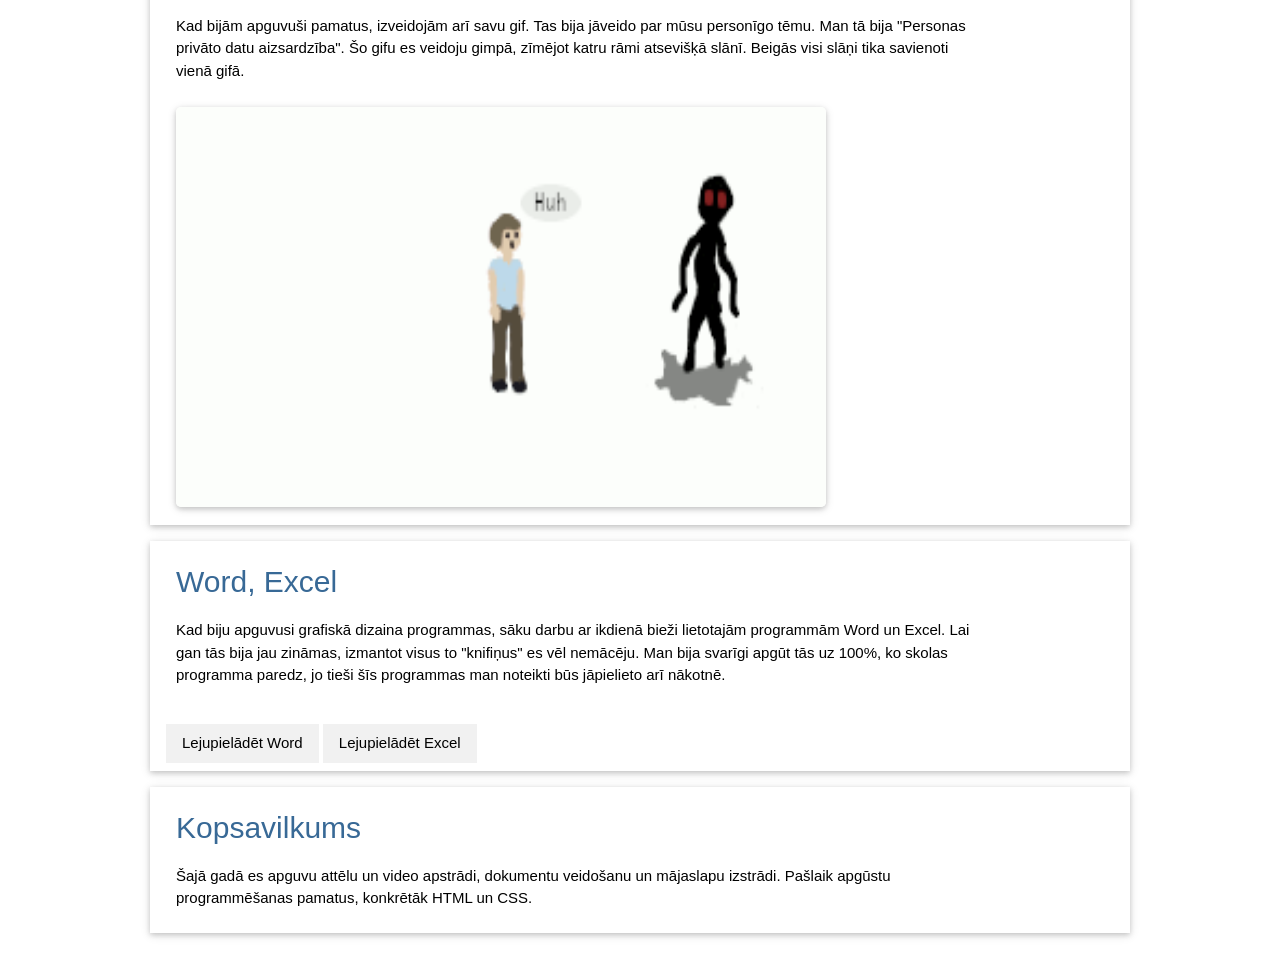
==== commit 6df10951: "Update index.html" ====
--- a/index.html
+++ b/index.html
@@ -28,6 +28,8 @@
 <a href="otrais.html" class="w3-button">Individuālā tēma</a>
 
 <a href="otrais.html#fak" class="w3-button">Identificējošie faktori</a>
+
+<a href="index_pd.html" class="w3-button">Identificējošie faktori</a>
 
 <div class="w3-dropdown-hover">
 <button class="w3-button">Uzdevumi</button>
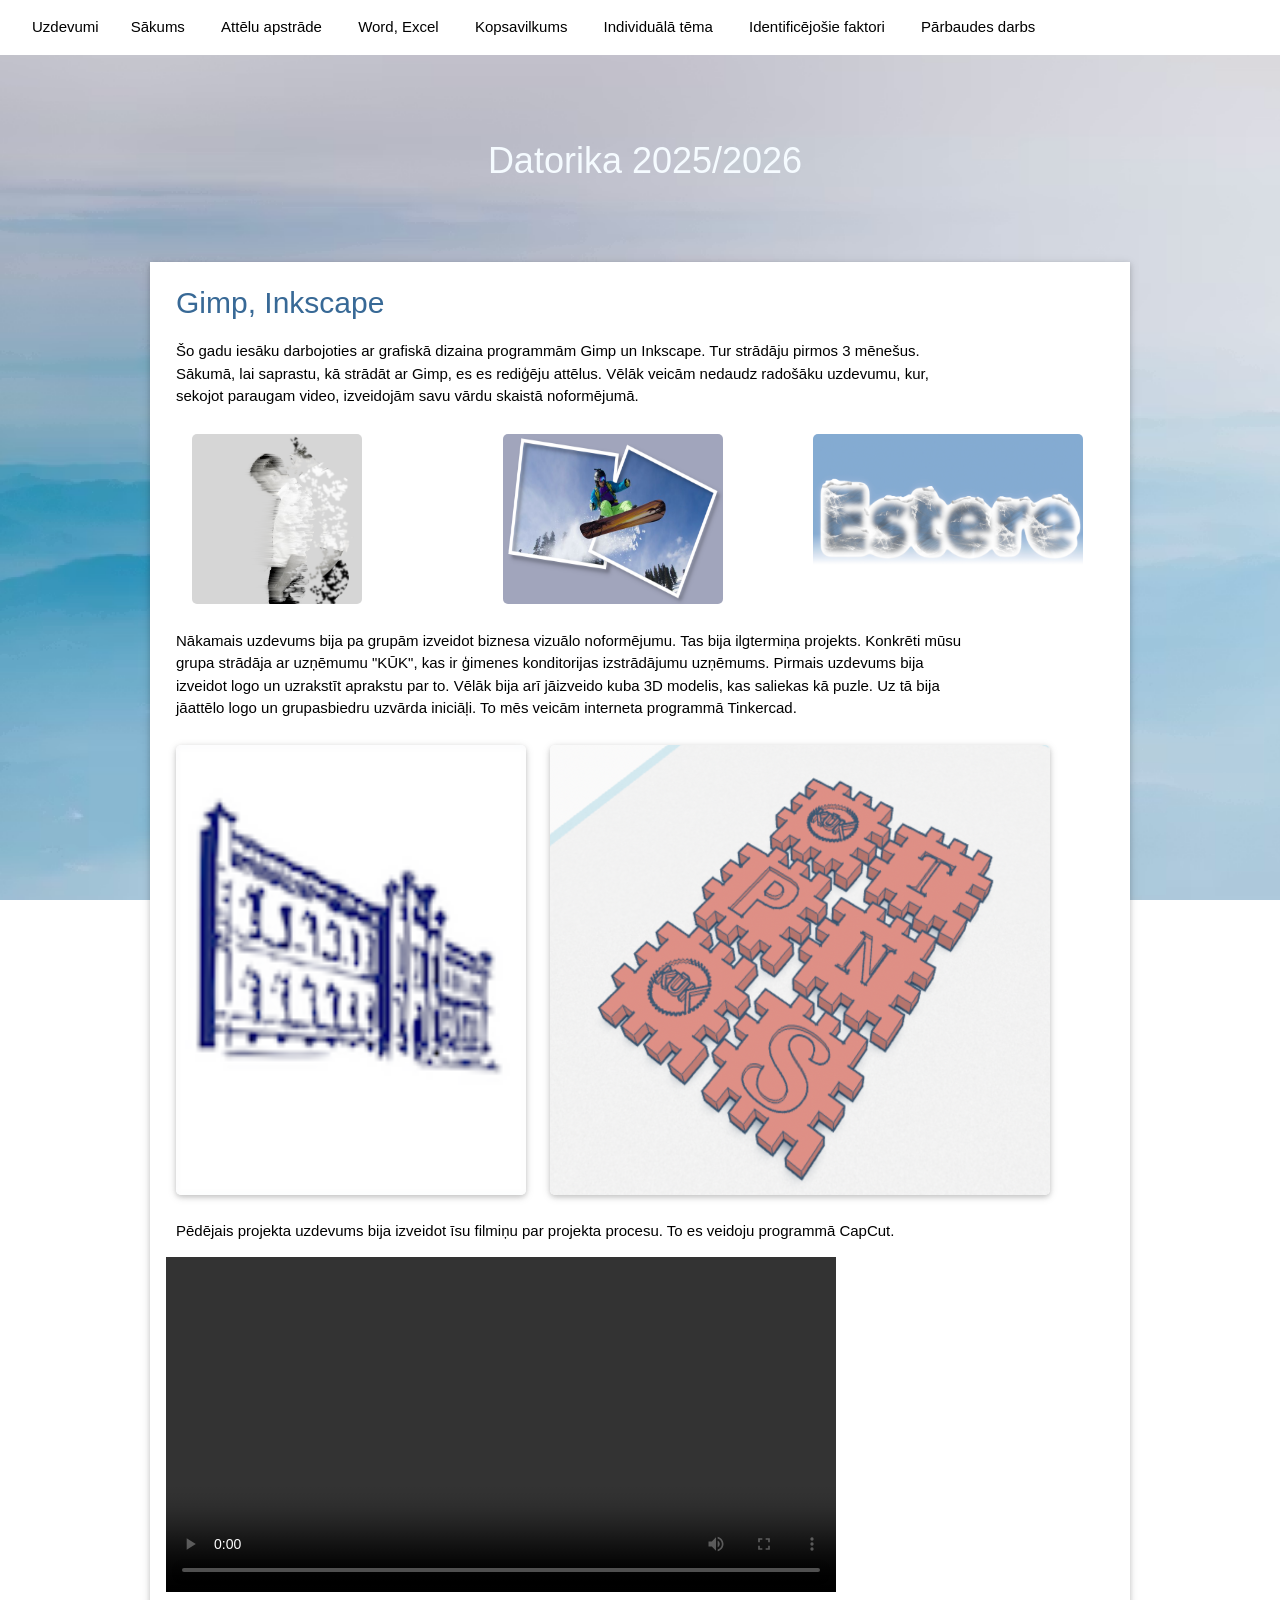
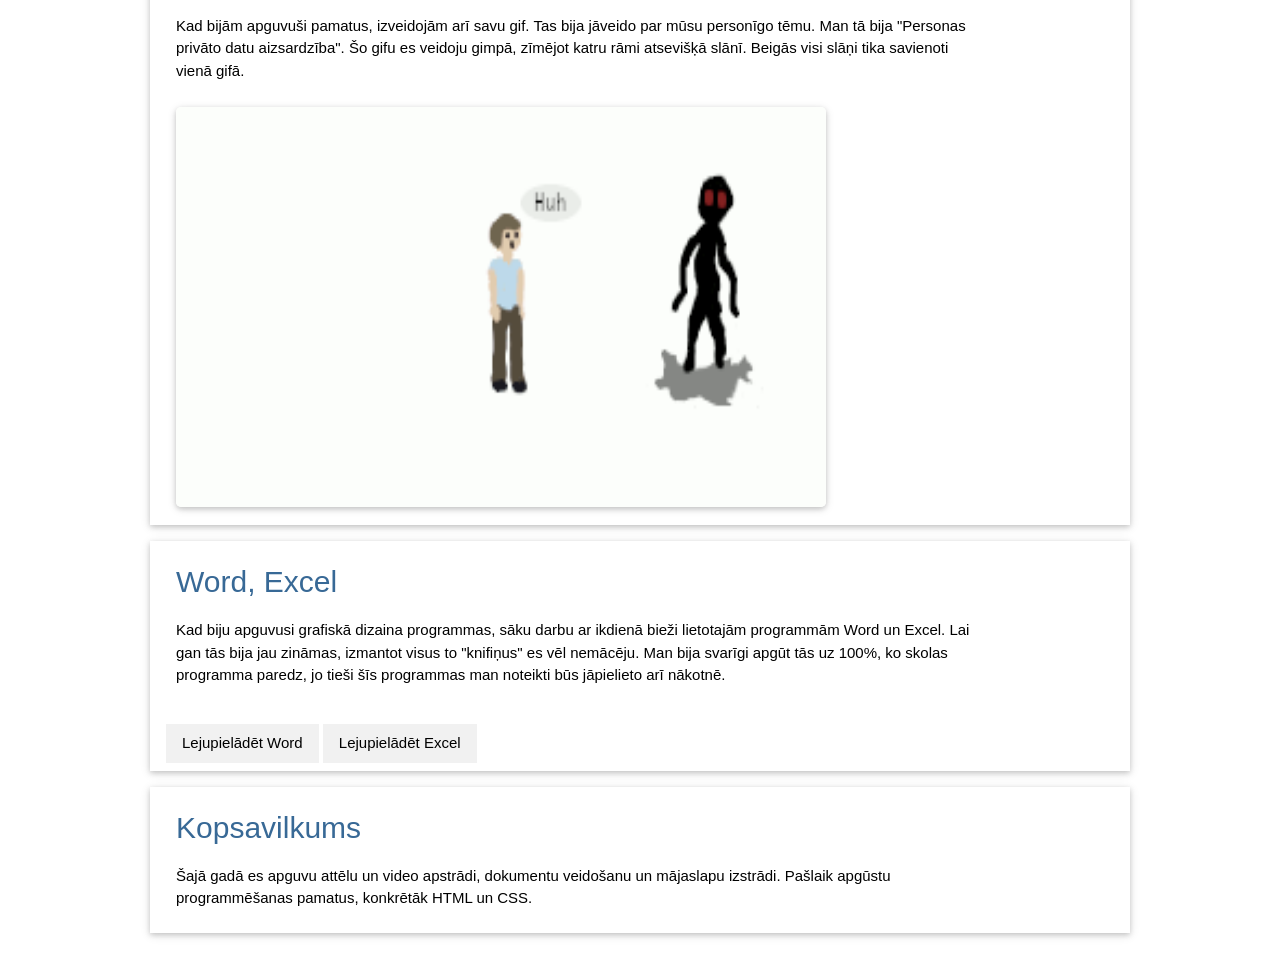
==== commit 459e6a13: "Update index.html" ====
--- a/index.html
+++ b/index.html
@@ -29,7 +29,7 @@
 
 <a href="otrais.html#fak" class="w3-button">Identificējošie faktori</a>
 
-<a href="index_pd.html" class="w3-button">Identificējošie faktori</a>
+<a href="index_pd.html" class="w3-button">Pārbaudes darbs</a>
 
 <div class="w3-dropdown-hover">
 <button class="w3-button">Uzdevumi</button>
